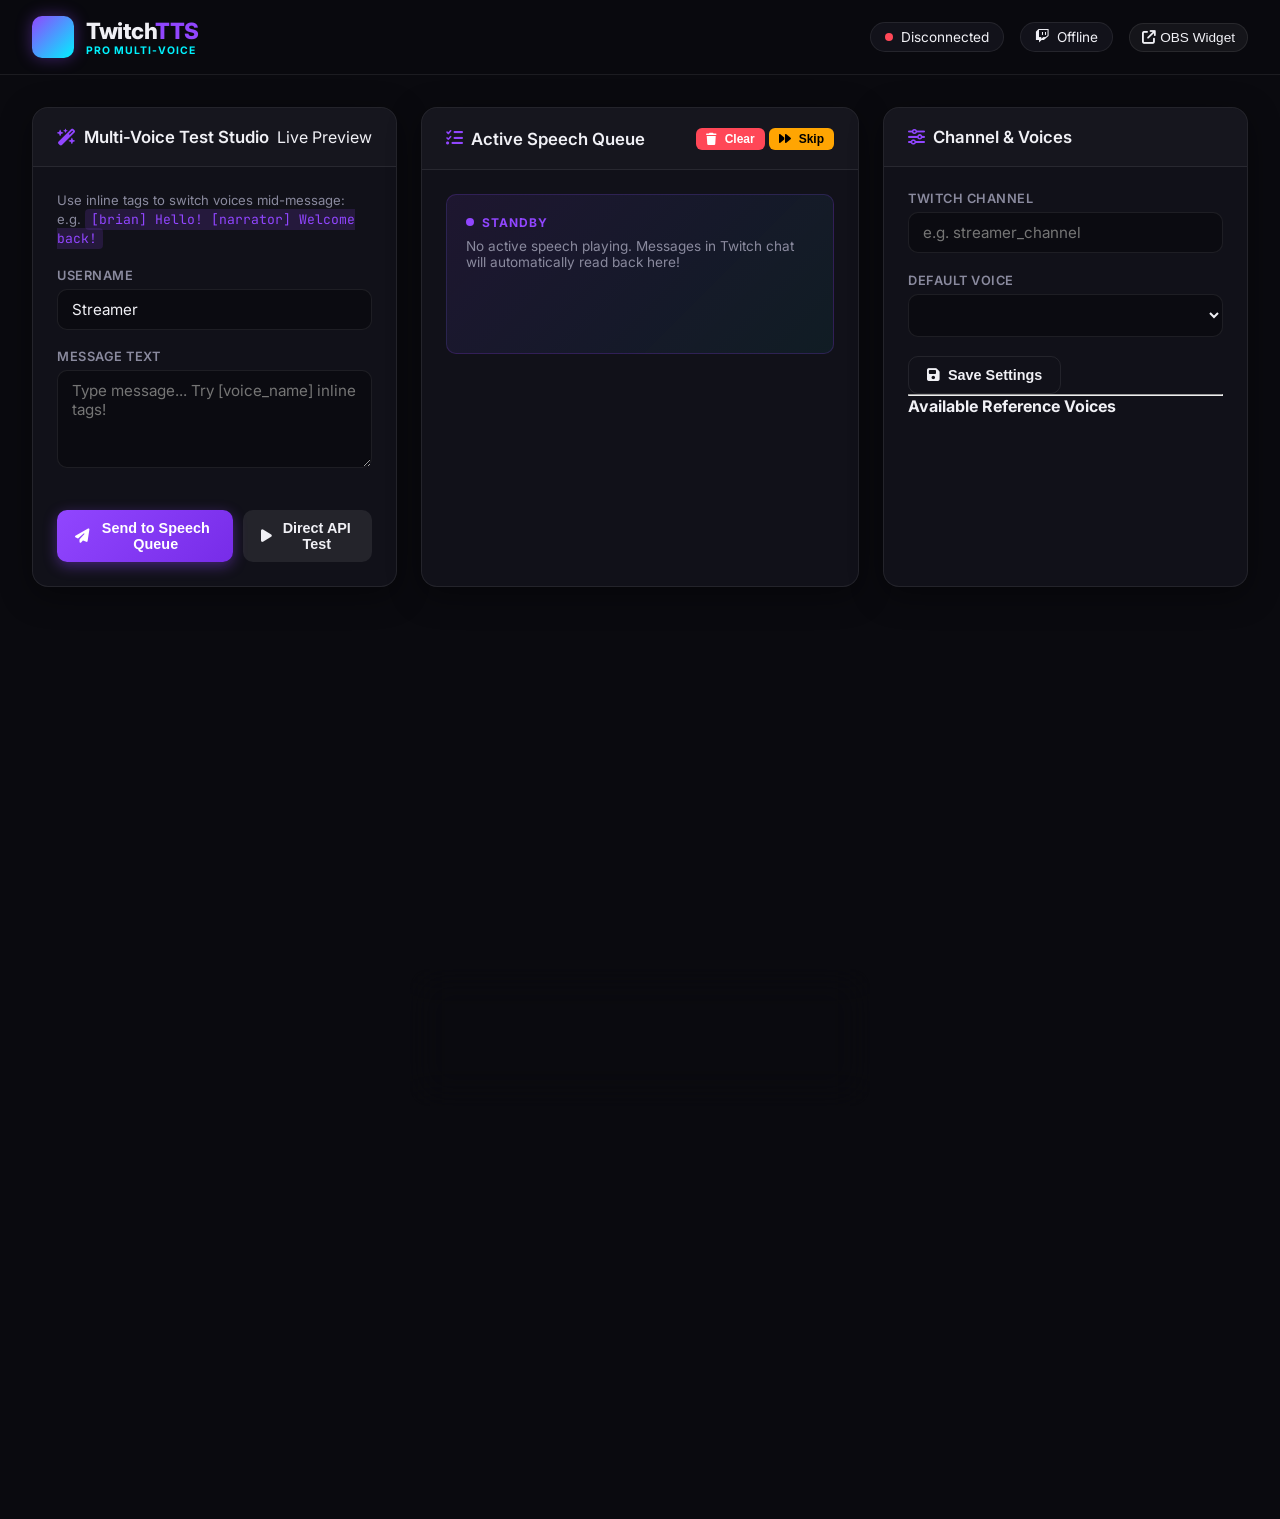
==== frontend/index.html @ 9e4188f6 "feat: initialize project structure with TTS client, Twitch bot, websocket server, and configuration " ====
<!DOCTYPE html>
<html lang="en">
<head>
  <meta charset="UTF-8">
  <meta name="viewport" content="width=device-width, initial-scale=1.0">
  <title>TwitchTTS - The Ultimate Multi-Voice TTS System</title>
  <link rel="preconnect" href="https://fonts.googleapis.com">
  <link rel="preconnect" href="https://fonts.gstatic.com" crossorigin>
  <link href="https://fonts.googleapis.com/css2?family=Inter:wght@300;400;500;600;700;800&family=JetBrains+Mono:wght@400;600&display=swap" rel="stylesheet">
  <link rel="stylesheet" href="https://cdnjs.cloudflare.com/ajax/libs/font-awesome/6.5.1/css/all.min.css">
  <link rel="stylesheet" href="style.css">
</head>
<body class="dark-theme">
  <!-- Top Navigation Header -->
  <header class="app-header">
    <div class="logo-container">
      <div class="logo-icon"><i class="fa-solid fa-waveform-lines"></i></div>
      <div class="logo-text">
        <span class="brand-name">Twitch<span class="highlight">TTS</span></span>
        <span class="brand-tag">PRO MULTI-VOICE</span>
      </div>
    </div>
    
    <div class="header-status">
      <div class="status-badge" id="wsStatus">
        <span class="status-dot offline"></span>
        <span class="status-label">Connecting...</span>
      </div>
      <div class="status-badge" id="channelStatus">
        <i class="fa-brands fa-twitch"></i>
        <span id="channelName">Offline</span>
      </div>
      <button class="icon-btn" id="openOverlayBtn" title="Open OBS Browser Overlay">
        <i class="fa-solid fa-arrow-up-right-from-square"></i> OBS Widget
      </button>
    </div>
  </header>

  <!-- Main Container -->
  <main class="app-main">
    <!-- Streamer Dashboard -->
    <div id="dashboardView" class="view-panel active">
      <div class="dashboard-grid">
        
        <!-- Left Panel: Multi-Voice Input & Quick Dispatch -->
        <section class="card glass-card">
          <div class="card-header">
            <h3><i class="fa-solid fa-wand-magic-sparkles"></i> Multi-Voice Test Studio</h3>
            <span class="badge">Live Preview</span>
          </div>
          <div class="card-body">
            <p class="help-text">Use inline tags to switch voices mid-message: e.g. <code>[brian] Hello! [narrator] Welcome back!</code></p>
            
            <div class="input-group">
              <label for="speakerUser">Username</label>
              <input type="text" id="speakerUser" value="Streamer" placeholder="Twitch Username">
            </div>

            <div class="input-group">
              <label for="multiVoiceInput">Message Text</label>
              <textarea id="multiVoiceInput" rows="4" placeholder="Type message... Try [voice_name] inline tags!"></textarea>
            </div>

            <div class="voice-pills" id="quickVoicePills">
              <!-- Voice quick pills populated dynamically -->
            </div>

            <div class="action-row">
              <button class="btn btn-primary" id="sendTtsBtn">
                <i class="fa-solid fa-paper-plane"></i> Send to Speech Queue
              </button>
              <button class="btn btn-secondary" id="directSynthesizeBtn">
                <i class="fa-solid fa-play"></i> Direct API Test
              </button>
            </div>
          </div>
        </section>

        <!-- Center Panel: Active Queue & Real-time Visualizer -->
        <section class="card glass-card">
          <div class="card-header">
            <h3><i class="fa-solid fa-list-check"></i> Active Speech Queue</h3>
            <div class="queue-actions">
              <button class="btn btn-small btn-danger" id="clearQueueBtn"><i class="fa-solid fa-trash"></i> Clear</button>
              <button class="btn btn-small btn-warning" id="skipQueueBtn"><i class="fa-solid fa-forward"></i> Skip</button>
            </div>
          </div>
          <div class="card-body">
            <!-- Currently Playing Card -->
            <div class="now-playing-panel" id="nowPlayingCard">
              <div class="now-playing-header">
                <span class="pulse-ring"></span>
                <span class="now-playing-title">STANDBY</span>
              </div>
              <div class="now-playing-content" id="nowPlayingContent">
                <p class="idle-msg">No active speech playing. Messages in Twitch chat will automatically read back here!</p>
              </div>
              <canvas id="visualizerCanvas" height="60"></canvas>
            </div>

            <!-- Queue List -->
            <div class="queue-list" id="queueList">
              <!-- Queue items rendered here -->
            </div>
          </div>
        </section>

        <!-- Right Panel: Voice Explorer & Channel Settings -->
        <section class="card glass-card">
          <div class="card-header">
            <h3><i class="fa-solid fa-sliders"></i> Channel & Voices</h3>
          </div>
          <div class="card-body">
            <div class="settings-form">
              <div class="input-group">
                <label for="twitchChannelInput">Twitch Channel</label>
                <input type="text" id="twitchChannelInput" placeholder="e.g. streamer_channel">
              </div>
              <div class="input-group">
                <label for="defaultVoiceSelect">Default Voice</label>
                <select id="defaultVoiceSelect"></select>
              </div>
              <button class="btn btn-outline" id="saveSettingsBtn">
                <i class="fa-solid fa-floppy-disk"></i> Save Settings
              </button>
            </div>

            <hr class="divider">

            <div class="voices-list-container">
              <h4>Available Reference Voices</h4>
              <div class="voices-grid" id="voicesGrid">
                <!-- Voices rendered dynamically -->
              </div>
            </div>
          </div>
        </section>

      </div>
    </div>

    <!-- OBS Browser Overlay Widget View (Query ?overlay=true or /overlay) -->
    <div id="overlayView" class="view-panel overlay-mode">
      <div class="obs-widget-container">
        <div class="speech-bubble" id="obsBubble">
          <div class="bubble-header">
            <span class="user-badge"><i class="fa-brands fa-twitch"></i> <span id="obsUser">Chatter</span></span>
            <span class="voice-badge" id="obsVoice">DEFAULT</span>
          </div>
          <div class="bubble-text" id="obsText">
            Listening for Twitch chat speech...
          </div>
          <canvas id="obsVisualizer" width="400" height="40"></canvas>
        </div>
      </div>
    </div>
  </main>

  <script src="app.js"></script>
</body>
</html>
---- frontend/style.css ----
:root {
  --bg-primary: #0a0a0f;
  --bg-secondary: #12121a;
  --bg-glass: rgba(20, 20, 30, 0.75);
  --border-glass: rgba(255, 255, 255, 0.08);
  
  --accent-purple: #9146ff;
  --accent-purple-glow: rgba(145, 70, 255, 0.4);
  --accent-cyan: #00f2fe;
  --accent-pink: #ff007f;
  --text-main: #f0f0f5;
  --text-muted: #8a8a9e;
  
  --danger: #ff4757;
  --warning: #ffa502;
  --success: #2ed573;

  --radius-lg: 16px;
  --radius-md: 10px;
  --radius-sm: 6px;
  
  --font-main: 'Inter', -apple-system, BlinkMacSystemFont, sans-serif;
  --font-mono: 'JetBrains Mono', monospace;
}

* {
  box-sizing: border-box;
  margin: 0;
  padding: 0;
}

body.dark-theme {
  background-color: var(--bg-primary);
  color: var(--text-main);
  font-family: var(--font-main);
  min-height: 100vh;
  overflow-x: hidden;
}

/* App Header */
.app-header {
  display: flex;
  justify-content: space-between;
  align-items: center;
  padding: 1rem 2rem;
  background: rgba(10, 10, 15, 0.85);
  backdrop-filter: blur(12px);
  border-bottom: 1px solid var(--border-glass);
  position: sticky;
  top: 0;
  z-index: 100;
}

.logo-container {
  display: flex;
  align-items: center;
  gap: 12px;
}

.logo-icon {
  width: 42px;
  height: 42px;
  background: linear-gradient(135deg, var(--accent-purple), var(--accent-cyan));
  border-radius: var(--radius-md);
  display: flex;
  align-items: center;
  justify-content: center;
  font-size: 1.3rem;
  color: #fff;
  box-shadow: 0 0 16px var(--accent-purple-glow);
}

.brand-name {
  font-size: 1.4rem;
  font-weight: 800;
  letter-spacing: -0.5px;
}

.brand-name .highlight {
  color: var(--accent-purple);
}

.brand-tag {
  display: block;
  font-size: 0.65rem;
  font-weight: 700;
  color: var(--accent-cyan);
  letter-spacing: 1px;
}

.header-status {
  display: flex;
  align-items: center;
  gap: 16px;
}

.status-badge {
  display: flex;
  align-items: center;
  gap: 8px;
  background: var(--bg-secondary);
  padding: 6px 14px;
  border-radius: 20px;
  font-size: 0.85rem;
  border: 1px solid var(--border-glass);
}

.status-dot {
  width: 8px;
  height: 8px;
  border-radius: 50%;
}
.status-dot.online { background-color: var(--success); box-shadow: 0 0 8px var(--success); }
.status-dot.offline { background-color: var(--danger); }

/* Main layout */
.app-main {
  padding: 2rem;
  max-width: 1600px;
  margin: 0 auto;
}

.view-panel {
  display: none;
}
.view-panel.active {
  display: block;
}

.dashboard-grid {
  display: grid;
  grid-template-columns: 1fr 1.2fr 1fr;
  gap: 1.5rem;
}

/* Glassmorphism Cards */
.glass-card {
  background: var(--bg-glass);
  backdrop-filter: blur(16px);
  border: 1px solid var(--border-glass);
  border-radius: var(--radius-lg);
  overflow: hidden;
  box-shadow: 0 8px 32px rgba(0, 0, 0, 0.4);
  transition: transform 0.2s ease;
}

.card-header {
  padding: 1.2rem 1.5rem;
  border-bottom: 1px solid var(--border-glass);
  display: flex;
  justify-content: space-between;
  align-items: center;
  background: rgba(255, 255, 255, 0.02);
}

.card-header h3 {
  font-size: 1.05rem;
  font-weight: 600;
  display: flex;
  align-items: center;
  gap: 8px;
  color: var(--text-main);
}

.card-header h3 i {
  color: var(--accent-purple);
}

.card-body {
  padding: 1.5rem;
}

.help-text {
  font-size: 0.82rem;
  color: var(--text-muted);
  margin-bottom: 1.2rem;
  line-height: 1.4;
}

.help-text code {
  background: rgba(145, 70, 255, 0.15);
  color: var(--accent-purple);
  padding: 2px 6px;
  border-radius: 4px;
  font-family: var(--font-mono);
}

/* Form Controls */
.input-group {
  margin-bottom: 1.2rem;
}

.input-group label {
  display: block;
  font-size: 0.8rem;
  font-weight: 600;
  color: var(--text-muted);
  margin-bottom: 6px;
  text-transform: uppercase;
  letter-spacing: 0.5px;
}

input[type="text"], textarea, select {
  width: 100%;
  padding: 10px 14px;
  background: rgba(0, 0, 0, 0.3);
  border: 1px solid var(--border-glass);
  border-radius: var(--radius-md);
  color: var(--text-main);
  font-family: var(--font-main);
  font-size: 0.95rem;
  transition: all 0.2s ease;
}

input[type="text"]:focus, textarea:focus, select:focus {
  outline: none;
  border-color: var(--accent-purple);
  box-shadow: 0 0 12px var(--accent-purple-glow);
}

.voice-pills {
  display: flex;
  flex-wrap: wrap;
  gap: 6px;
  margin-bottom: 1.2rem;
}

.voice-pill {
  background: rgba(255, 255, 255, 0.05);
  border: 1px solid var(--border-glass);
  padding: 4px 10px;
  border-radius: 12px;
  font-size: 0.75rem;
  cursor: pointer;
  transition: all 0.2s ease;
}

.voice-pill:hover {
  background: var(--accent-purple);
  color: #fff;
}

/* Buttons */
.btn {
  padding: 10px 18px;
  border-radius: var(--radius-md);
  font-size: 0.9rem;
  font-weight: 600;
  cursor: pointer;
  border: none;
  display: inline-flex;
  align-items: center;
  justify-content: center;
  gap: 8px;
  transition: all 0.2s ease;
}

.btn-primary {
  background: linear-gradient(135deg, var(--accent-purple), #772ce8);
  color: #fff;
  box-shadow: 0 4px 14px var(--accent-purple-glow);
}

.btn-primary:hover {
  transform: translateY(-1px);
  box-shadow: 0 6px 20px var(--accent-purple-glow);
}

.btn-secondary {
  background: rgba(255, 255, 255, 0.08);
  color: var(--text-main);
}
.btn-secondary:hover { background: rgba(255, 255, 255, 0.15); }

.btn-small { padding: 4px 10px; font-size: 0.75rem; border-radius: var(--radius-sm); }
.btn-danger { background: var(--danger); color: #fff; }
.btn-warning { background: var(--warning); color: #000; }
.btn-outline { background: transparent; border: 1px solid var(--border-glass); color: var(--text-main); }
.icon-btn { background: rgba(255, 255, 255, 0.05); border: 1px solid var(--border-glass); color: var(--text-main); padding: 6px 12px; border-radius: 20px; font-size: 0.85rem; cursor: pointer; }

.action-row {
  display: flex;
  gap: 10px;
}

/* Queue Panel & Now Playing */
.now-playing-panel {
  background: linear-gradient(135deg, rgba(145, 70, 255, 0.1), rgba(0, 242, 254, 0.05));
  border: 1px solid rgba(145, 70, 255, 0.2);
  border-radius: var(--radius-md);
  padding: 1.2rem;
  margin-bottom: 1.5rem;
}

.now-playing-header {
  display: flex;
  align-items: center;
  gap: 8px;
  font-size: 0.75rem;
  font-weight: 700;
  color: var(--accent-purple);
  letter-spacing: 1px;
  margin-bottom: 8px;
}

.pulse-ring {
  width: 8px;
  height: 8px;
  background-color: var(--accent-purple);
  border-radius: 50%;
  animation: pulse 1.5s infinite;
}

@keyframes pulse {
  0% { transform: scale(0.95); box-shadow: 0 0 0 0 rgba(145, 70, 255, 0.7); }
  70% { transform: scale(1); box-shadow: 0 0 0 10px rgba(145, 70, 255, 0); }
  100% { transform: scale(0.95); box-shadow: 0 0 0 0 rgba(145, 70, 255, 0); }
}

.idle-msg {
  font-size: 0.85rem;
  color: var(--text-muted);
}

.queue-list {
  display: flex;
  flex-direction: column;
  gap: 10px;
  max-height: 400px;
  overflow-y: auto;
}

.queue-item {
  background: rgba(0, 0, 0, 0.2);
  border: 1px solid var(--border-glass);
  padding: 12px;
  border-radius: var(--radius-md);
  display: flex;
  justify-content: space-between;
  align-items: center;
}

.queue-user {
  font-weight: 700;
  font-size: 0.85rem;
  color: var(--accent-cyan);
}

.queue-text {
  font-size: 0.88rem;
  color: var(--text-main);
  margin-top: 2px;
}

/* Voices Grid */
.voices-grid {
  display: grid;
  grid-template-columns: repeat(auto-fill, minmax(110px, 1fr));
  gap: 10px;
  margin-top: 10px;
  max-height: 250px;
  overflow-y: auto;
}

.voice-card {
  background: rgba(0, 0, 0, 0.3);
  border: 1px solid var(--border-glass);
  padding: 10px;
  border-radius: var(--radius-md);
  text-align: center;
  cursor: pointer;
  transition: all 0.2s ease;
}

.voice-card:hover {
  border-color: var(--accent-purple);
  background: rgba(145, 70, 255, 0.15);
}

.voice-card-name {
  font-size: 0.82rem;
  font-weight: 600;
  color: var(--text-main);
}

/* OBS Overlay Mode */
.view-panel.overlay-mode {
  background: transparent !important;
  min-height: 100vh;
  display: flex;
  align-items: center;
  justify-content: center;
}

.obs-widget-container {
  width: 100%;
  max-width: 500px;
  padding: 20px;
}

.speech-bubble {
  background: rgba(15, 15, 22, 0.92);
  backdrop-filter: blur(20px);
  border: 2px solid var(--accent-purple);
  box-shadow: 0 10px 30px rgba(145, 70, 255, 0.3);
  border-radius: 20px;
  padding: 1.2rem 1.5rem;
  animation: floatBubble 0.4s ease-out;
}

@keyframes floatBubble {
  from { opacity: 0; transform: translateY(15px) scale(0.96); }
  to { opacity: 1; transform: translateY(0) scale(1); }
}

.bubble-header {
  display: flex;
  justify-content: space-between;
  align-items: center;
  margin-bottom: 8px;
}

.user-badge {
  font-weight: 800;
  font-size: 0.95rem;
  color: var(--accent-purple);
}

.voice-badge {
  background: rgba(0, 242, 254, 0.15);
  color: var(--accent-cyan);
  padding: 2px 8px;
  border-radius: 10px;
  font-size: 0.72rem;
  font-weight: 700;
  font-family: var(--font-mono);
}

.bubble-text {
  font-size: 1.05rem;
  font-weight: 500;
  line-height: 1.4;
  color: #fff;
}
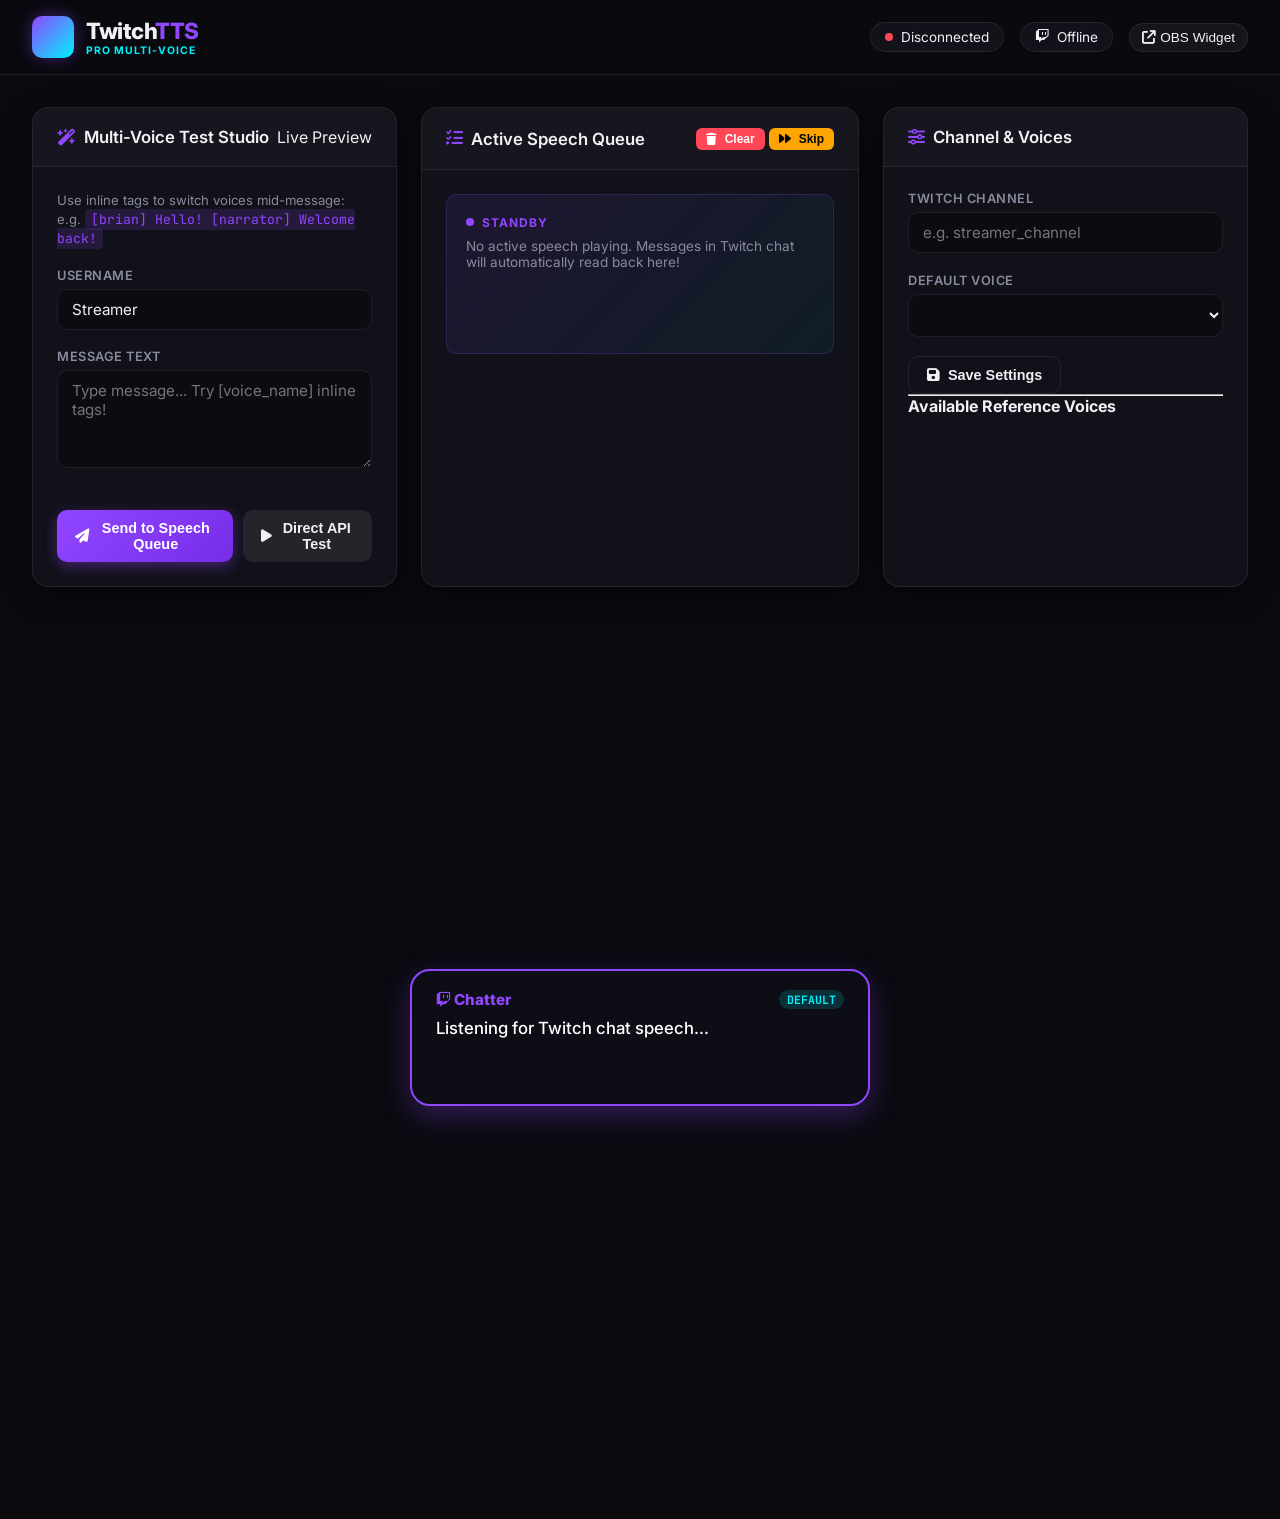
==== commit f598bfed: "feat: add favicon, improve static file mounting logic, and remove unused env template" ====
--- a/frontend/index.html
+++ b/frontend/index.html
@@ -4,6 +4,7 @@
   <meta charset="UTF-8">
   <meta name="viewport" content="width=device-width, initial-scale=1.0">
   <title>TwitchTTS - The Ultimate Multi-Voice TTS System</title>
+  <link rel="icon" href="data:image/svg+xml,<svg xmlns=%22http://www.w3.org/2000/svg%22 viewBox=%220 0 100 100%22><text y=%22.9em%22 font-size=%2290%22>🎙️</text></svg>">
   <link rel="preconnect" href="https://fonts.googleapis.com">
   <link rel="preconnect" href="https://fonts.gstatic.com" crossorigin>
   <link href="https://fonts.googleapis.com/css2?family=Inter:wght@300;400;500;600;700;800&family=JetBrains+Mono:wght@400;600&display=swap" rel="stylesheet">
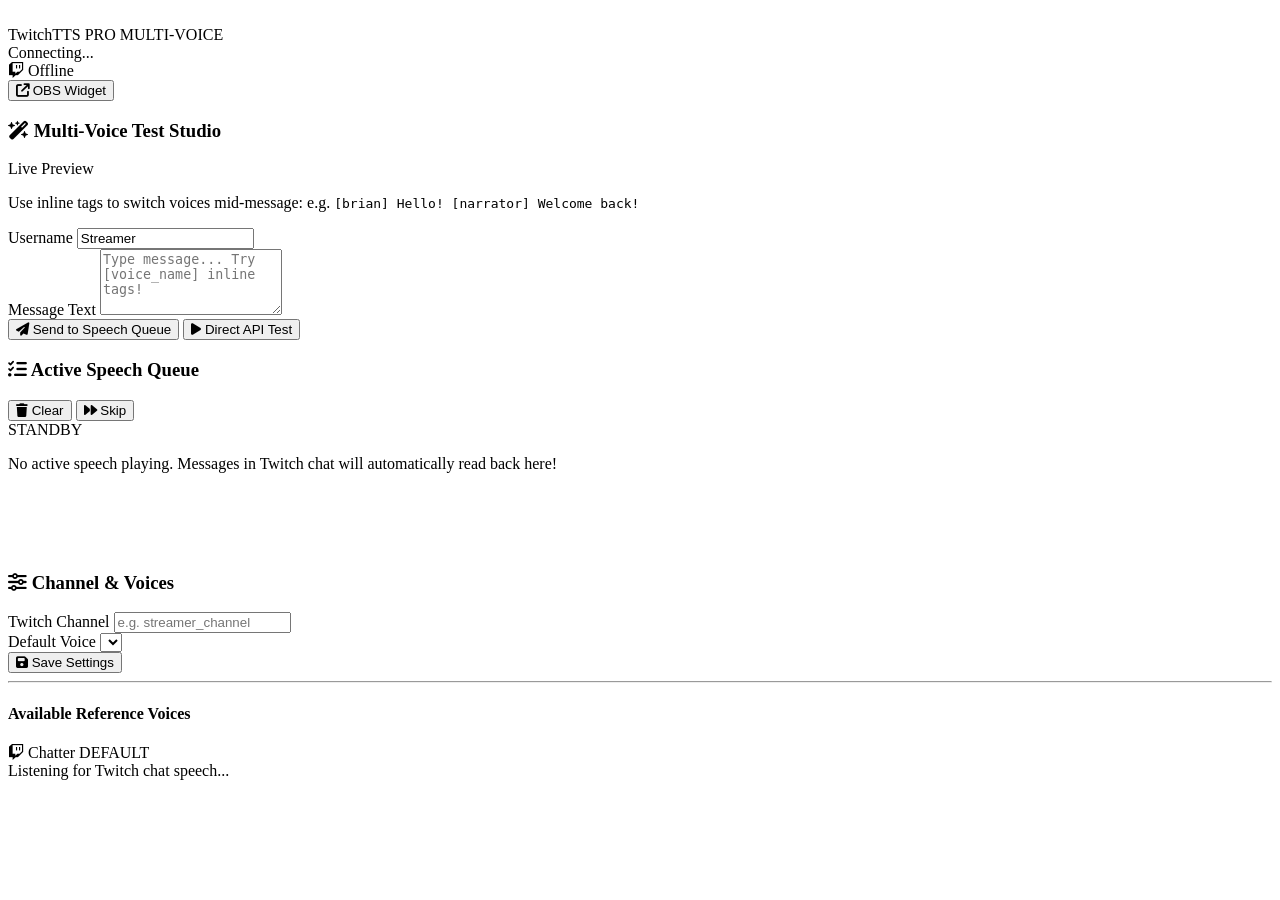
==== commit 4c1ad88e: "feat: implement explicit SPA routing for direct navigation and update static asset paths" ====
--- a/frontend/index.html
+++ b/frontend/index.html
@@ -9,7 +9,7 @@
   <link rel="preconnect" href="https://fonts.gstatic.com" crossorigin>
   <link href="https://fonts.googleapis.com/css2?family=Inter:wght@300;400;500;600;700;800&family=JetBrains+Mono:wght@400;600&display=swap" rel="stylesheet">
   <link rel="stylesheet" href="https://cdnjs.cloudflare.com/ajax/libs/font-awesome/6.5.1/css/all.min.css">
-  <link rel="stylesheet" href="style.css">
+  <link rel="stylesheet" href="/style.css">
 </head>
 <body class="dark-theme">
   <!-- Top Navigation Header -->
@@ -157,6 +157,6 @@
     </div>
   </main>
 
-  <script src="app.js"></script>
+  <script src="/app.js"></script>
 </body>
 </html>
